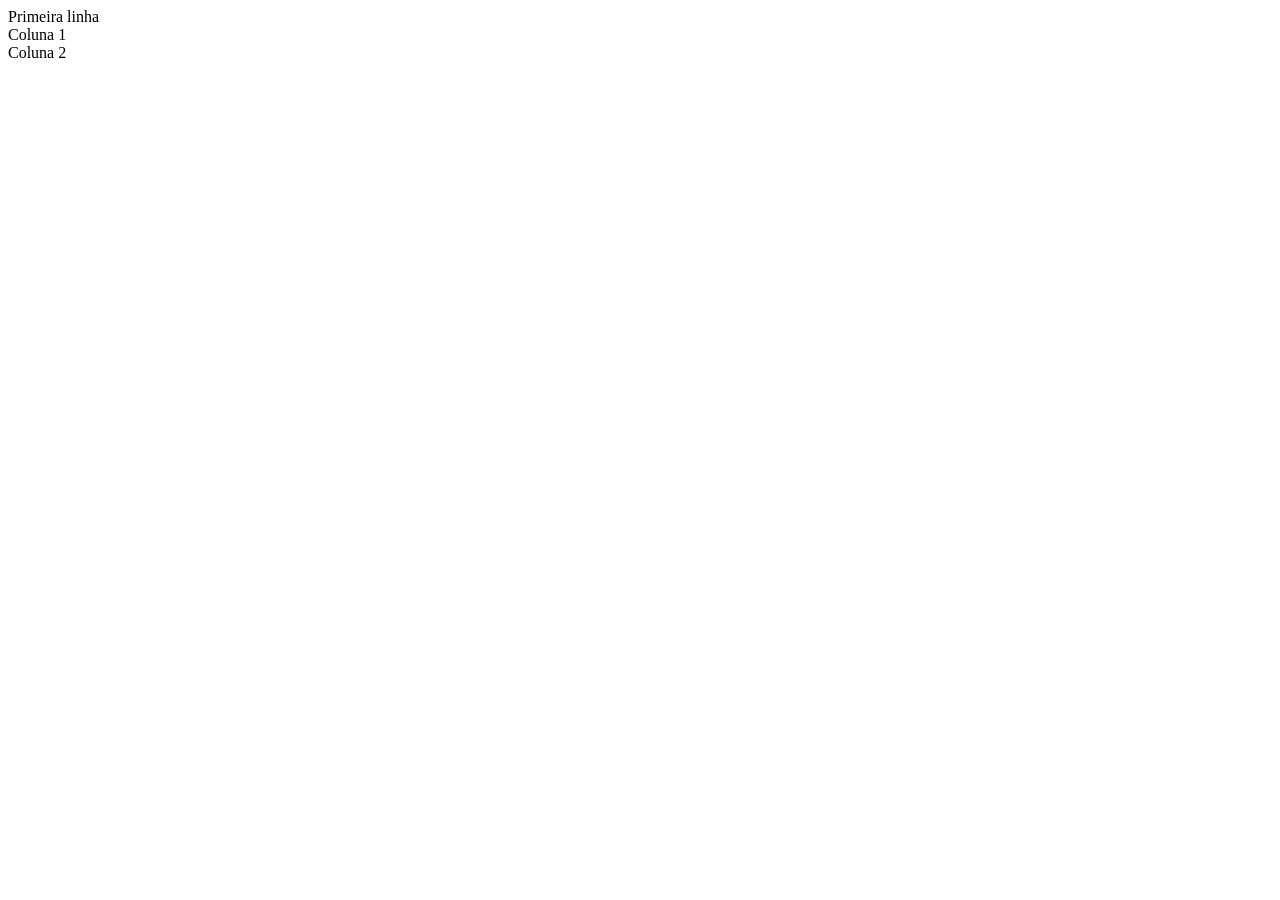
==== index.html @ 7634b2af "closes #1 - esqueleto index.html" ====
<!DOCTYPE html>
<html lang="en">
<head>
    <meta charset="UTF-8">
    <meta name="viewport" content="width=device-width, initial-scale=1.0">
    <title>BootCamp DevJr - sistema de assinaturas</title>
</head>
<body>
    <div>
        <div>
            Primeira linha
        </div>
        <div>
            <div>
                Coluna 1
            </div>
            <div>
                Coluna 2
            </div>
        </div>
    </div>
</body>
</html>
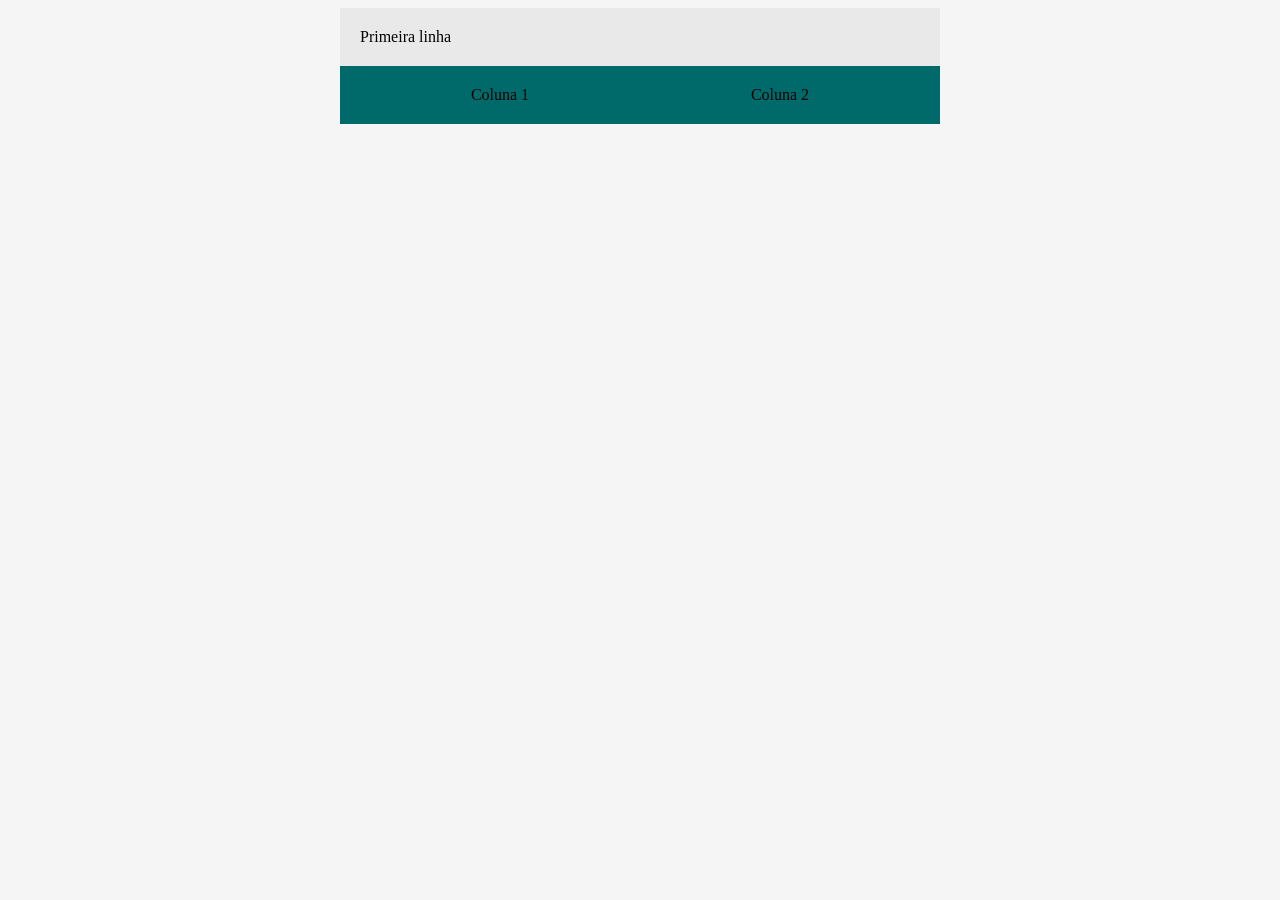
==== commit 8369d203: "closes #2 - paleta de cores, display flex" ====
--- a/index.html
+++ b/index.html
@@ -4,13 +4,36 @@
     <meta charset="UTF-8">
     <meta name="viewport" content="width=device-width, initial-scale=1.0">
     <title>BootCamp DevJr - sistema de assinaturas</title>
+
+    <style>
+        body {
+            background-color: #F5F5F5;
+        }
+
+        .container {
+            background-color: #E9E9E9;
+            margin: auto;
+            width: 600px;
+        }
+
+        .header {
+            padding: 20px;
+        }
+
+        .flex-container {
+            display: flex;
+            background-color: #006A6A;
+            justify-content: space-around;
+            padding: 20px;
+        }
+    </style>
 </head>
 <body>
-    <div>
-        <div>
+    <div class="container">
+        <div class="header">
             Primeira linha
         </div>
-        <div>
+        <div class="flex-container">
             <div>
                 Coluna 1
             </div>
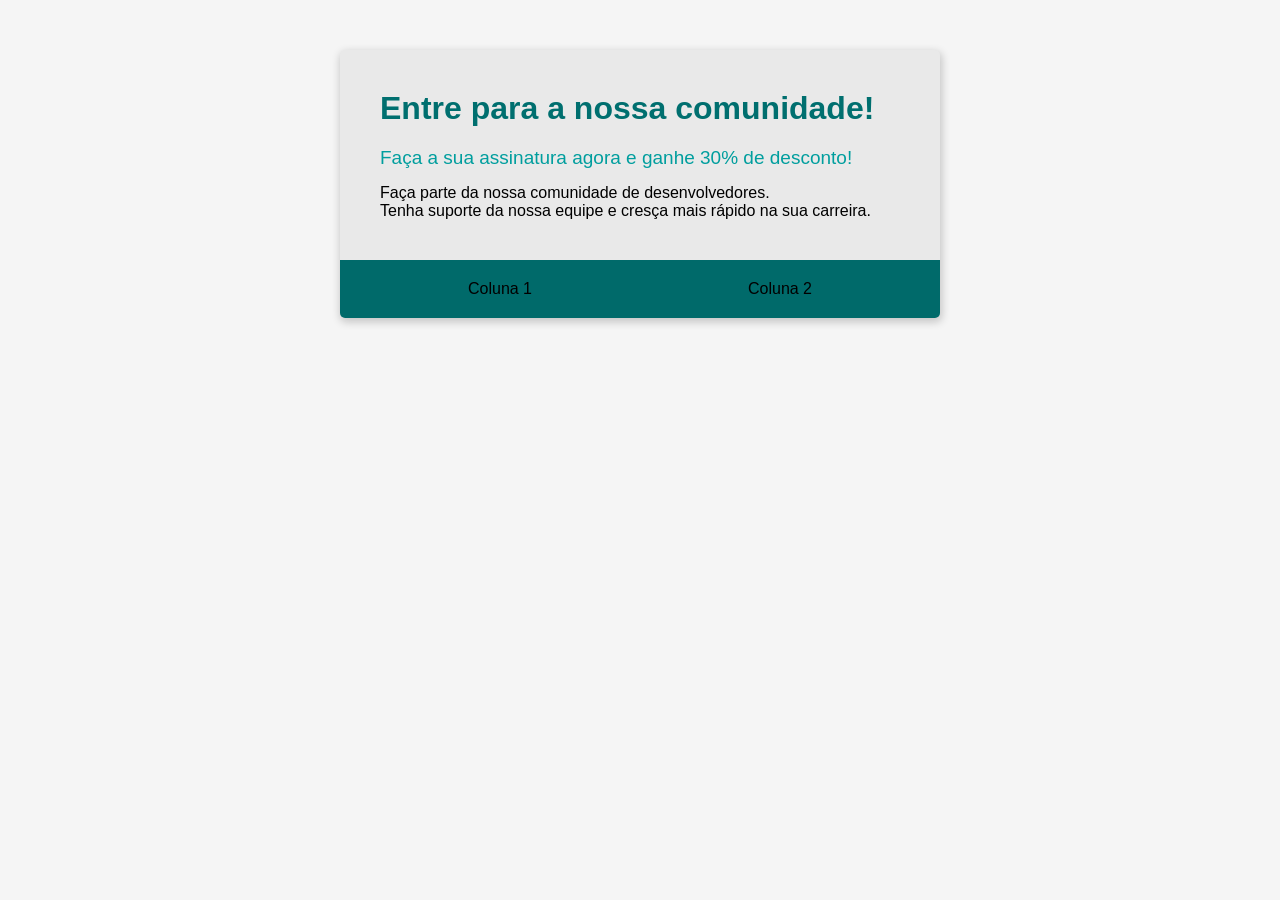
==== commit b04922b2: "closes #3 - criando o cabecalho" ====
--- a/index.html
+++ b/index.html
@@ -8,16 +8,22 @@
     <style>
         body {
             background-color: #F5F5F5;
+            font-family: 'Segoe UI', Tahoma, Geneva, Verdana, sans-serif;
         }
 
         .container {
             background-color: #E9E9E9;
             margin: auto;
+            margin-top: 50px;
             width: 600px;
+
+            box-shadow: 1px 3px 8px 1px rgba(0, 0, 0, 0.2);
+            border-radius: 5px;
+            overflow: hidden;
         }
 
         .header {
-            padding: 20px;
+            padding: 40px;
         }
 
         .flex-container {
@@ -26,12 +32,35 @@
             justify-content: space-around;
             padding: 20px;
         }
+
+        .header-title {
+            color: #006F6F;
+            font-size: 32px;
+            font-weight: 700;
+            margin-bottom: 20px;
+        }
+
+        .header-subtitle {
+            color: #009E9E;
+            font-size: 19px;
+            font-weight: 500;
+            margin-bottom: 15px;
+        }
     </style>
 </head>
 <body>
     <div class="container">
         <div class="header">
-            Primeira linha
+            <div class="header-title">
+                Entre para a nossa comunidade!
+            </div>
+            <div class="header-subtitle">
+                Faça a sua assinatura agora e ganhe 30% de desconto!
+            </div>
+            <div>
+                Faça parte da nossa comunidade de desenvolvedores.<br>
+                Tenha suporte da nossa equipe e cresça mais rápido na sua carreira.
+            </div>
         </div>
         <div class="flex-container">
             <div>
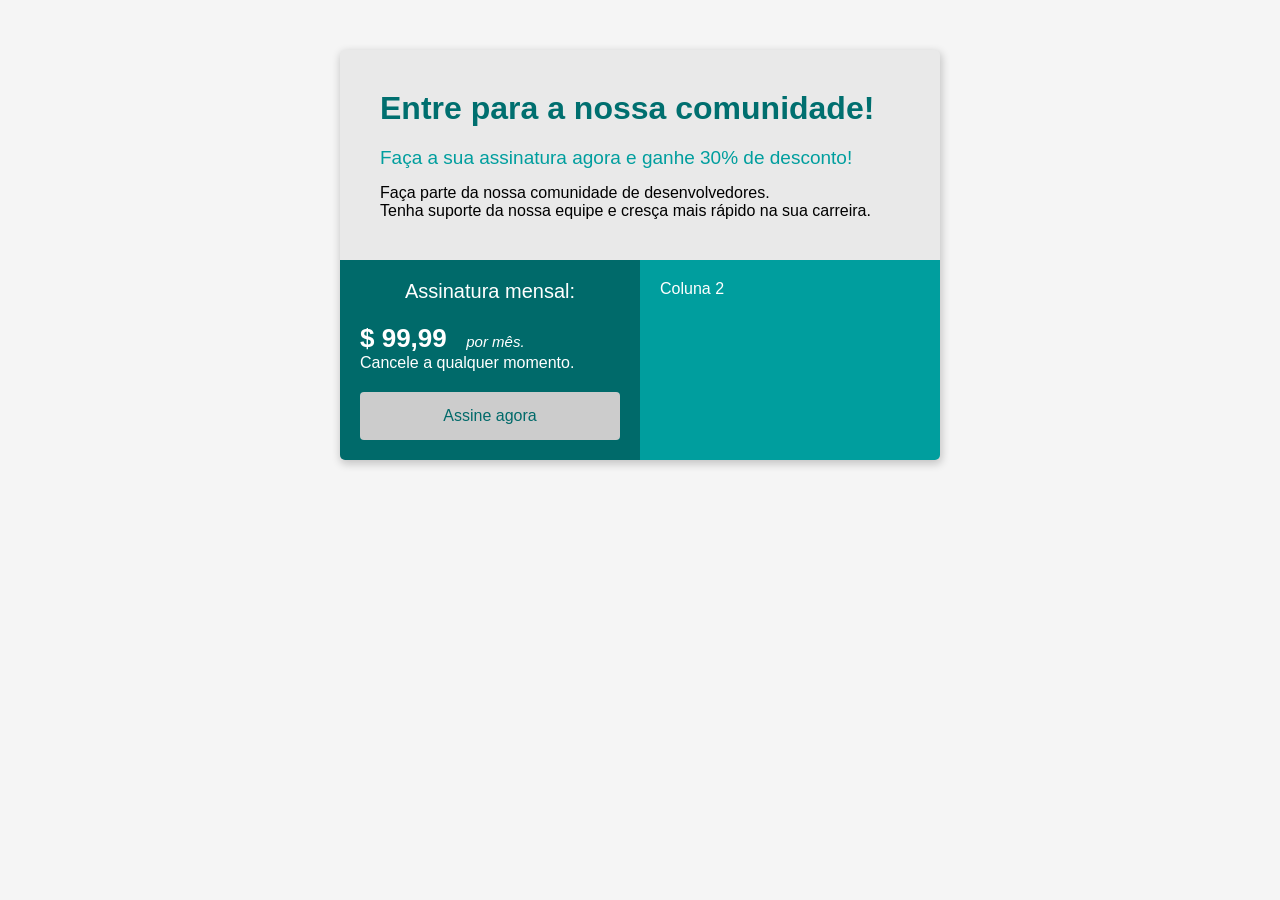
==== commit 4d39e877: "closes #4 - button e span" ====
--- a/index.html
+++ b/index.html
@@ -28,9 +28,9 @@
 
         .flex-container {
             display: flex;
-            background-color: #006A6A;
+            
             justify-content: space-around;
-            padding: 20px;
+            
         }
 
         .header-title {
@@ -45,6 +45,58 @@
             font-size: 19px;
             font-weight: 500;
             margin-bottom: 15px;
+        }
+
+        .col-1 {
+            background-color: #006A6A;
+            width: 50%;
+            padding: 20px;
+            color: #FFFFFF
+        }
+
+        .col-2 {
+            background-color: #009E9E;
+            width: 50%;
+            padding: 20px;
+            color: #FFF
+        }
+
+        .subscription-title {
+            font-size: 20px;
+            text-align: center;
+            margin-bottom: 20px;
+        }
+
+        .price {
+            font-size: 26px;
+            font-weight: 700;
+        }
+
+        .month {
+            font-size: 15px;
+            font-style: italic;
+            margin-left: 15px;
+        }
+
+        .button {
+            width: 100%;
+            padding: 15px 32px;
+            color: #006A6A;
+
+            font-size: 16px;
+            border-radius: 4px;
+            border: none;
+
+            background-color: #CCCCCC;
+
+            margin-top: 20px;
+
+            cursor: pointer;
+
+        }
+
+        .button:hover {
+            background-color: #E9E9E9;
         }
     </style>
 </head>
@@ -63,10 +115,20 @@
             </div>
         </div>
         <div class="flex-container">
-            <div>
-                Coluna 1
+            <div class="col-1">
+                <div class="subscription-title">
+                    Assinatura mensal:
+                </div>
+                <div>
+                    <span class="price">$ 99,99</span>  
+                    <span class="month">por mês.</span>
+                </div>
+                <div>
+                    Cancele a qualquer momento.
+                </div>
+                <button class="button">Assine agora</button>
             </div>
-            <div>
+            <div class="col-2">
                 Coluna 2
             </div>
         </div>
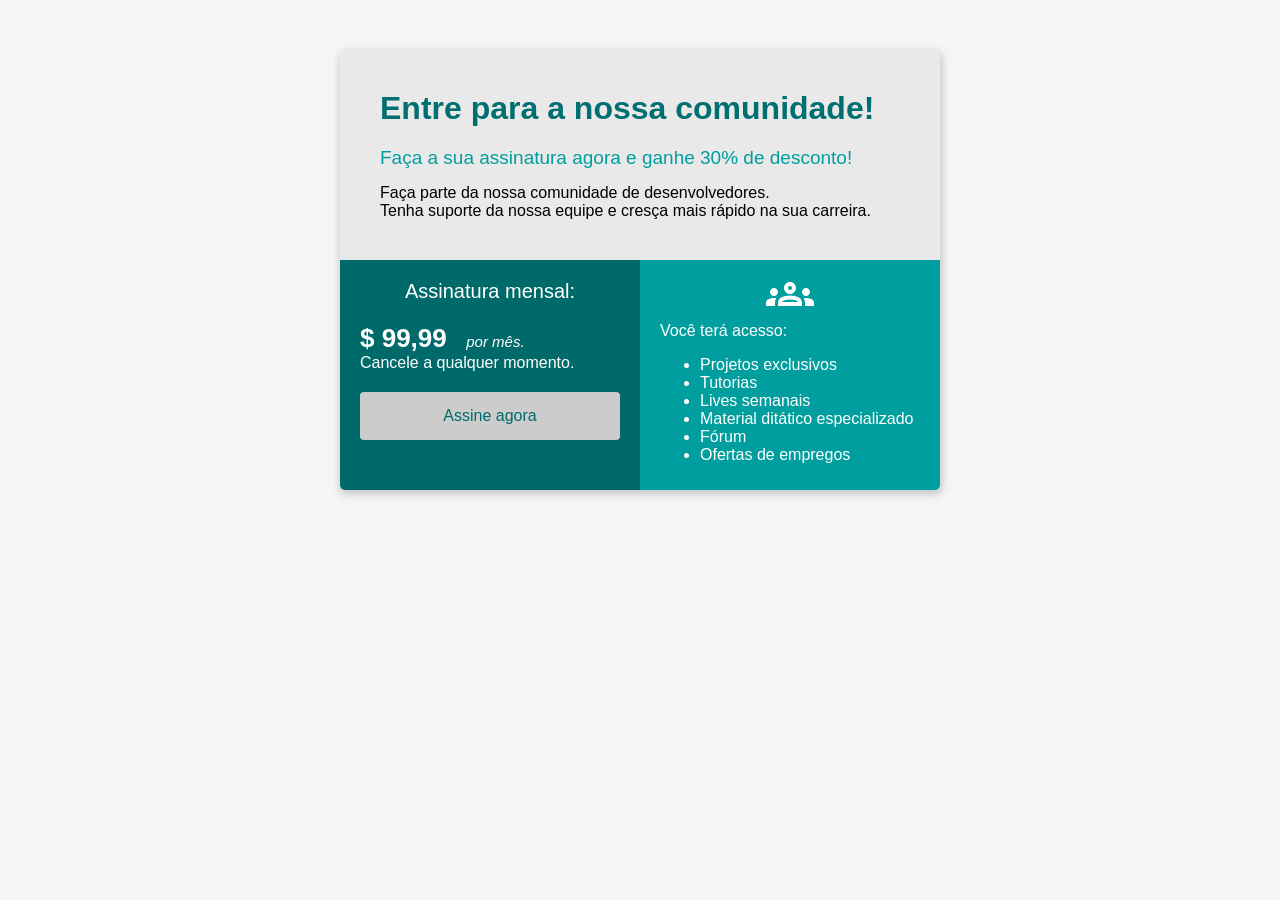
==== commit 986e6350: "closes #5 - ul e li" ====
--- a/index.html
+++ b/index.html
@@ -57,7 +57,7 @@
         .col-2 {
             background-color: #009E9E;
             width: 50%;
-            padding: 20px;
+            padding: 10px 20px;
             color: #FFF
         }
 
@@ -98,6 +98,10 @@
         .button:hover {
             background-color: #E9E9E9;
         }
+
+        .image-group{
+            text-align: center;
+        }
     </style>
 </head>
 <body>
@@ -129,7 +133,22 @@
                 <button class="button">Assine agora</button>
             </div>
             <div class="col-2">
-                Coluna 2
+                <div class="image-group">
+                    <object data="assets/groups_white_48dp.svg" type="image/svg+xml"></object>
+                </div>
+                <div>
+                    Você terá acesso: 
+                </div>
+                <div>
+                    <ul>
+                        <li>Projetos exclusivos</li>
+                        <li>Tutorias</li>
+                        <li>Lives semanais</li>
+                        <li>Material ditático especializado</li>
+                        <li>Fórum</li>
+                        <li>Ofertas de empregos</li>
+                    </ul>
+                </div>
             </div>
         </div>
     </div>
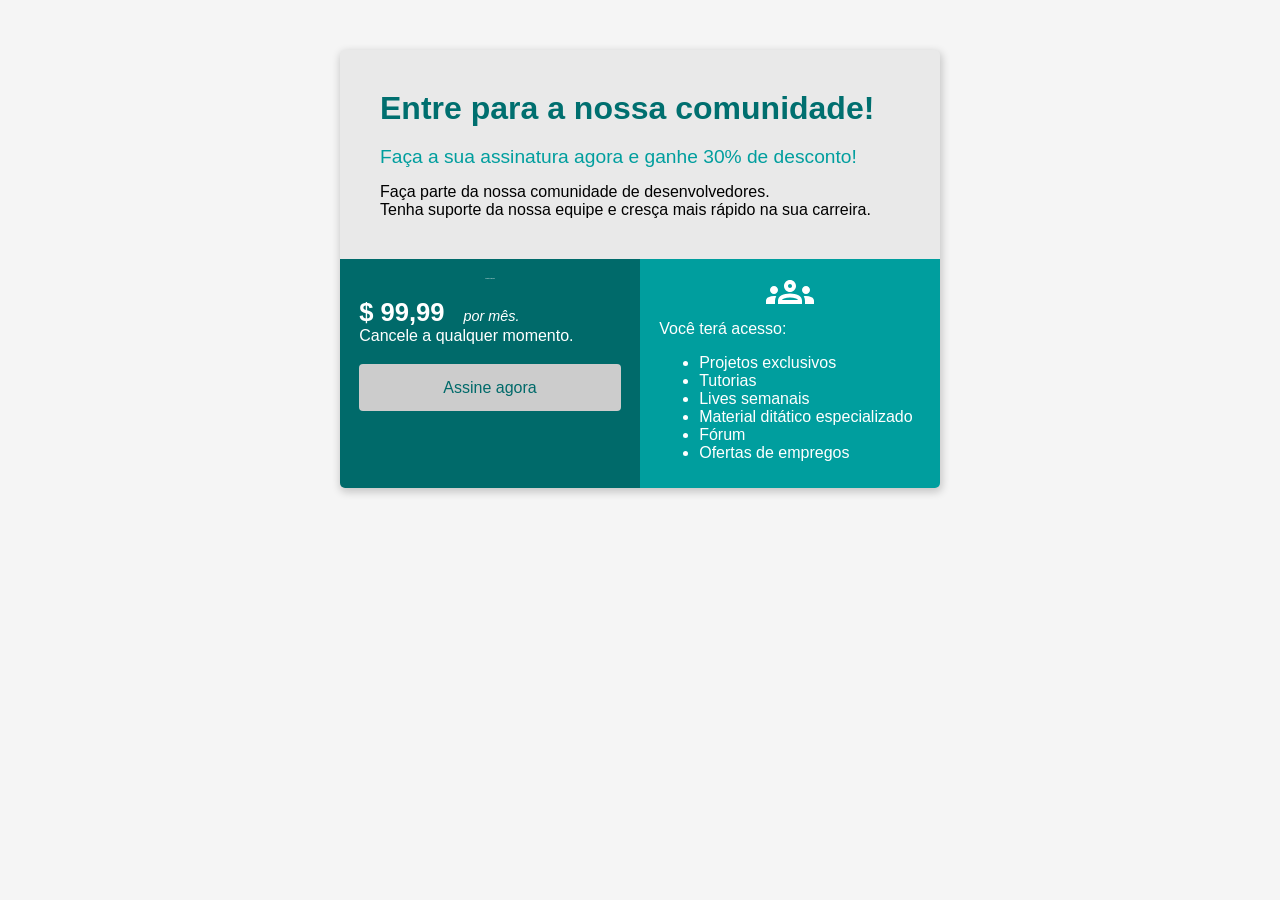
==== commit 05527a68: "closes #6 media Screen" ====
--- a/index.html
+++ b/index.html
@@ -23,7 +23,7 @@
         }
 
         .header {
-            padding: 40px;
+            padding: 2.5rem;
         }
 
         .flex-container {
@@ -35,61 +35,61 @@
 
         .header-title {
             color: #006F6F;
-            font-size: 32px;
+            font-size: 2rem;
             font-weight: 700;
-            margin-bottom: 20px;
+            margin-bottom: 1.2rem;
         }
 
         .header-subtitle {
             color: #009E9E;
-            font-size: 19px;
+            font-size: 1.2rem;
             font-weight: 500;
-            margin-bottom: 15px;
+            margin-bottom: 0.9rem;
         }
 
         .col-1 {
             background-color: #006A6A;
             width: 50%;
-            padding: 20px;
+            padding: 1.2rem;
             color: #FFFFFF
         }
 
         .col-2 {
             background-color: #009E9E;
             width: 50%;
-            padding: 10px 20px;
+            padding: 0.6rem 1.2rem;
             color: #FFF
         }
 
         .subscription-title {
-            font-size: 20px;
+            font-size: 1.2px;
             text-align: center;
-            margin-bottom: 20px;
+            margin-bottom: 1.2rem;
         }
 
         .price {
-            font-size: 26px;
+            font-size: 1.6rem;
             font-weight: 700;
         }
 
         .month {
-            font-size: 15px;
+            font-size: 0.9rem;
             font-style: italic;
-            margin-left: 15px;
+            margin-left: 0.9rem;
         }
 
         .button {
             width: 100%;
-            padding: 15px 32px;
+            padding: 0.9rem 2rem;
             color: #006A6A;
 
-            font-size: 16px;
+            font-size: 1rem;
             border-radius: 4px;
             border: none;
 
             background-color: #CCCCCC;
 
-            margin-top: 20px;
+            margin-top: 1.2rem;
 
             cursor: pointer;
 
@@ -99,8 +99,27 @@
             background-color: #E9E9E9;
         }
 
-        .image-group{
+        .image-group {
             text-align: center;
+        }
+
+        @media screen and (max-width: 620px) {
+            html {
+                font-size: 14px;
+            }
+
+            .flex-container {
+                flex-direction: column;
+            }
+
+            .col-1, .col-2 {
+                width: 100%;
+                box-sizing: border-box;
+            }
+
+            .container {
+                width: 95%;
+            } 
         }
     </style>
 </head>
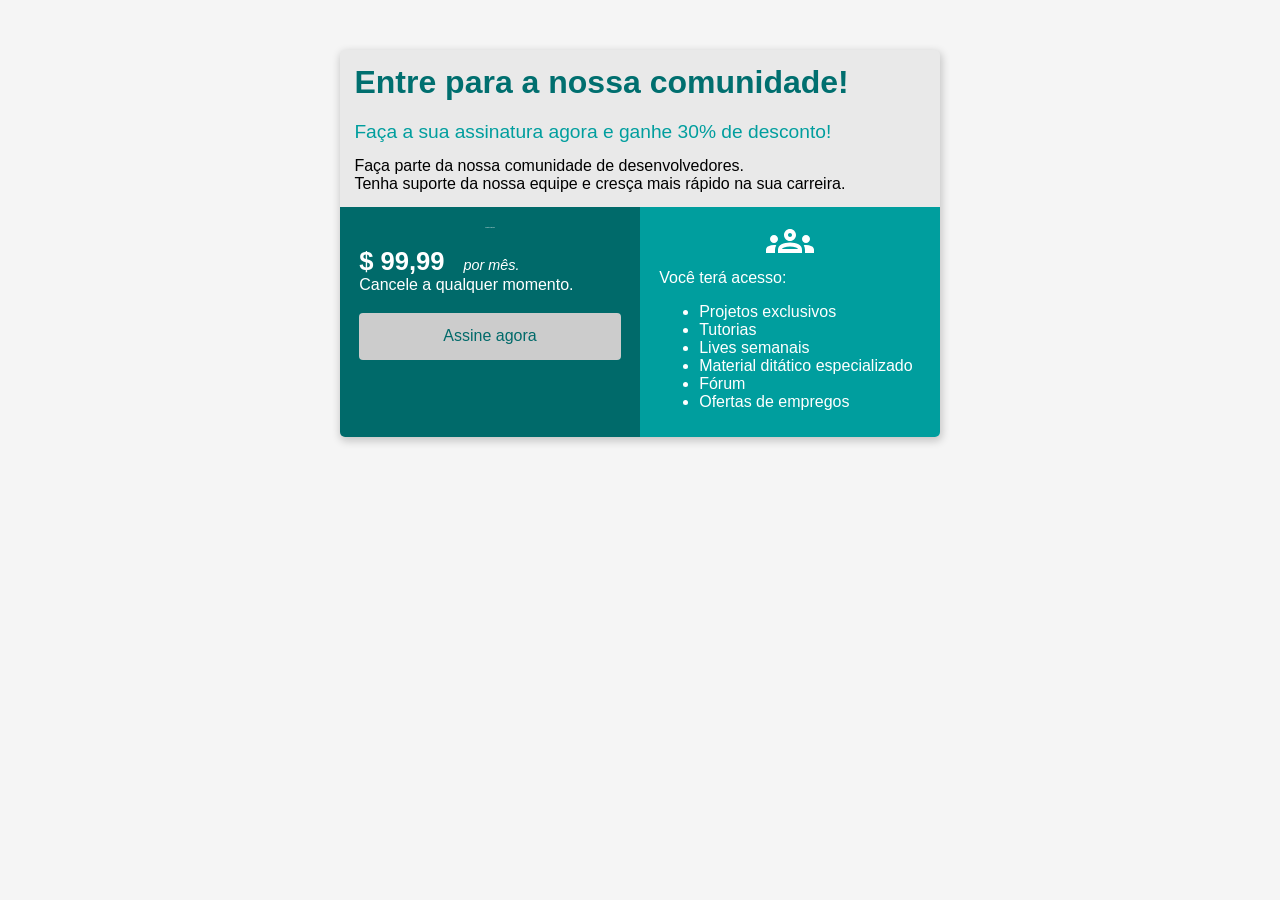
==== commit 5265e4f0: "closes" ====
--- a/index.html
+++ b/index.html
@@ -4,124 +4,7 @@
     <meta charset="UTF-8">
     <meta name="viewport" content="width=device-width, initial-scale=1.0">
     <title>BootCamp DevJr - sistema de assinaturas</title>
-
-    <style>
-        body {
-            background-color: #F5F5F5;
-            font-family: 'Segoe UI', Tahoma, Geneva, Verdana, sans-serif;
-        }
-
-        .container {
-            background-color: #E9E9E9;
-            margin: auto;
-            margin-top: 50px;
-            width: 600px;
-
-            box-shadow: 1px 3px 8px 1px rgba(0, 0, 0, 0.2);
-            border-radius: 5px;
-            overflow: hidden;
-        }
-
-        .header {
-            padding: 2.5rem;
-        }
-
-        .flex-container {
-            display: flex;
-            
-            justify-content: space-around;
-            
-        }
-
-        .header-title {
-            color: #006F6F;
-            font-size: 2rem;
-            font-weight: 700;
-            margin-bottom: 1.2rem;
-        }
-
-        .header-subtitle {
-            color: #009E9E;
-            font-size: 1.2rem;
-            font-weight: 500;
-            margin-bottom: 0.9rem;
-        }
-
-        .col-1 {
-            background-color: #006A6A;
-            width: 50%;
-            padding: 1.2rem;
-            color: #FFFFFF
-        }
-
-        .col-2 {
-            background-color: #009E9E;
-            width: 50%;
-            padding: 0.6rem 1.2rem;
-            color: #FFF
-        }
-
-        .subscription-title {
-            font-size: 1.2px;
-            text-align: center;
-            margin-bottom: 1.2rem;
-        }
-
-        .price {
-            font-size: 1.6rem;
-            font-weight: 700;
-        }
-
-        .month {
-            font-size: 0.9rem;
-            font-style: italic;
-            margin-left: 0.9rem;
-        }
-
-        .button {
-            width: 100%;
-            padding: 0.9rem 2rem;
-            color: #006A6A;
-
-            font-size: 1rem;
-            border-radius: 4px;
-            border: none;
-
-            background-color: #CCCCCC;
-
-            margin-top: 1.2rem;
-
-            cursor: pointer;
-
-        }
-
-        .button:hover {
-            background-color: #E9E9E9;
-        }
-
-        .image-group {
-            text-align: center;
-        }
-
-        @media screen and (max-width: 620px) {
-            html {
-                font-size: 14px;
-            }
-
-            .flex-container {
-                flex-direction: column;
-            }
-
-            .col-1, .col-2 {
-                width: 100%;
-                box-sizing: border-box;
-            }
-
-            .container {
-                width: 95%;
-            } 
-        }
-    </style>
+    <link rel="stylesheet" href="style.css">
 </head>
 <body>
     <div class="container">
@@ -149,7 +32,9 @@
                 <div>
                     Cancele a qualquer momento.
                 </div>
-                <button class="button">Assine agora</button>
+                <a href="register.html">
+                    <button>Assine agora</button>
+                </a>
             </div>
             <div class="col-2">
                 <div class="image-group">
--- a/style.css
+++ b/style.css
@@ -0,0 +1,152 @@
+
+body {
+    background-color: #F5F5F5;
+    font-family: 'Segoe UI', Tahoma, Geneva, Verdana, sans-serif;
+}
+
+input {
+    width: 97%;
+    height: 22px;
+    padding: 0.6rem;
+    font-size: 1.2rem;
+    border-radius: 5px;
+    border: 0;
+    margin: 10px;
+}
+
+input:focus {
+    outline: none;
+    box-shadow: 0 0 10px #009E9E;
+}
+
+a {
+    color: #E9E9E9;
+    font-size: 0.8rem;
+}
+
+button {
+    width: 100%;
+    padding: 0.9rem 2rem;
+    color: #006A6A;
+
+    font-size: 1rem;
+    border-radius: 4px;
+    border: none;
+
+    background-color: #CCCCCC;
+
+    margin-top: 1.2rem;
+
+    cursor: pointer;
+
+}
+
+button:hover {
+    background-color: #E9E9E9;
+}
+
+.container {
+    background-color: #E9E9E9;
+    margin: auto;
+    margin-top: 50px;
+    width: 600px;
+
+    box-shadow: 1px 3px 8px 1px rgba(0, 0, 0, 0.2);
+    border-radius: 5px;
+    overflow: hidden;
+}
+
+.header {
+    padding: 0.9rem;
+}
+
+.flex-container {
+    display: flex;
+            
+    justify-content: space-around;
+            
+}
+
+.header-title {
+    color: #006F6F;
+    font-size: 2rem;
+    font-weight: 700;
+    margin-bottom: 1.2rem;
+}
+
+.header-subtitle {
+    color: #009E9E;
+    font-size: 1.2rem;
+    font-weight: 500;
+    margin-bottom: 0.9rem;
+}
+
+.col-1 {
+    background-color: #006A6A;
+    width: 50%;
+    padding: 1.2rem;
+    color: #FFFFFF
+}
+
+.col-2 {
+    background-color: #009E9E;
+    width: 50%;
+    padding: 0.6rem 1.2rem;
+    color: #FFF
+}
+
+.subscription-title {
+    font-size: 1.2px;
+    text-align: center;
+    margin-bottom: 1.2rem;
+}
+
+.price {
+    font-size: 1.6rem;
+    font-weight: 700;
+}
+
+.month {
+    font-size: 0.9rem;
+    font-style: italic;
+    margin-left: 0.9rem;
+}
+
+.image-group {
+    text-align: center;
+}
+
+@media screen and (max-width: 620px) {
+    html {
+            font-size: 14px;
+        }
+
+        .flex-container {
+            flex-direction: column;
+        }
+
+        .col-1, .col-2 {
+            width: 100%;
+            box-sizing: border-box;
+        }
+
+        .container {
+            width: 95%;
+        } 
+
+        .header {
+            padding: 15px;
+        }
+}
+
+.form-register{
+    background-color: #006A6A;
+    display: flex;
+    flex-direction: column;
+    align-items: center;
+    align-content: space-around;
+    padding: 1.2rem;
+    color: #FFFFFF;
+
+}
+    
